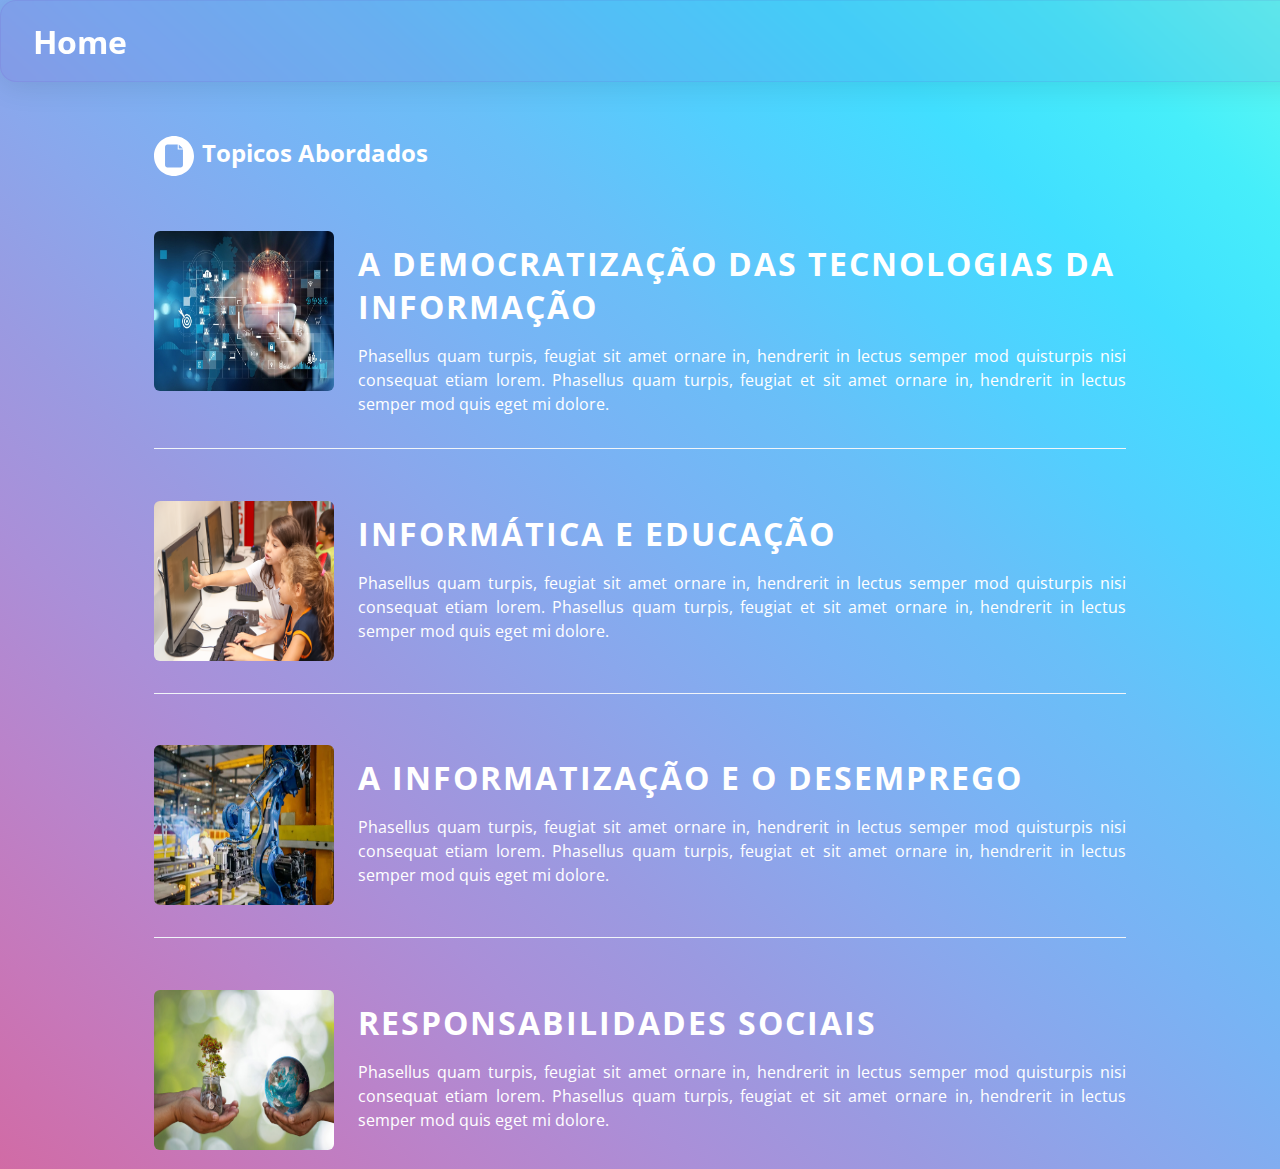
==== index.html @ e9a64ca0 "Trabalho de CS" ====
<!DOCTYPE HTML>
<html lang="pt-BR">

<head>
	<title>Aspectos de inclusão digital</title>
	<meta charset="utf-8" />
	<meta name="viewport" content="width=device-width, initial-scale=1, user-scalable=no" />
	<link rel="stylesheet" href="assets/css/index.css" />
	<link rel="stylesheet" href="assets/css/fontawesome-all.min.css" />
</head>

<body class="homepage is-preload">

	<header>
		<a href="./index.html">
			<h1>Home</h1>
		</a>
	</header>

	<main>
		<section class="contain">
			<div class="sub-title">
				<h2>
					<span class="icon">
						<?xml version="1.0" encoding="iso-8859-1"?>
						<!-- Generator: Adobe Illustrator 19.0.0, SVG Export Plug-In . SVG Version: 6.00 Build 0)  -->
						<svg version="1.1" xmlns="http://www.w3.org/2000/svg" xmlns:xlink="http://www.w3.org/1999/xlink"
							x="0px" y="0px" viewBox="0 0 299.998 299.998"
							style="enable-background:new 0 0 299.998 299.998;" fill="#fff" xml:space="preserve">
							<g>
								<g>
									<path d="M149.995,0.001C67.156,0.001,0,67.16,0,149.999s67.156,149.997,149.995,149.997s150.003-67.161,150.003-149.997
									C299.997,67.157,232.834,0.001,149.995,0.001z M217.205,217.204c0,10.066-8.159,18.225-18.223,18.225h-97.967
									c-10.068,0-18.225-8.159-18.225-18.225V82.79c0-10.066,8.159-18.225,18.225-18.225h76.892v36.45h39.298V217.204z M185.688,93.232
									V64.563l31.517,28.669H185.688z" />
								</g>
							</g>
						</svg>
					</span>
					Topicos Abordados
				</h2>
			</div>

			<!-- list topics -->
			<div class="articles">

				<article class="box excerpt">
					<a href="./democratizacao.html" class="imagem left">
						<img src="./assets/images/democratizacao.png" alt="">
						<div class="content">
							<h1>A democratização das tecnologias da informação</h1>
							<p>Phasellus quam turpis, feugiat sit amet ornare in, hendrerit in lectus semper mod
								quisturpis
								nisi consequat etiam lorem. Phasellus quam turpis, feugiat et sit amet ornare in,
								hendrerit
								in lectus semper mod quis eget mi dolore.</p>
						</div>
					</a>
				</article>

				<article class="box excerpt">
					<a href="./informatica.html" class="imagem left">
						<img src="./assets/images/informatica.png" alt="">
						<div class="content">
							<h1>Informática e Educação</h1>
							<p>Phasellus quam turpis, feugiat sit amet ornare in, hendrerit in lectus semper mod
								quisturpis
								nisi consequat etiam lorem. Phasellus quam turpis, feugiat et sit amet ornare in,
								hendrerit
								in lectus semper mod quis eget mi dolore.</p>
						</div>
					</a>
				</article>

				<article class="box excerpt">
					<a href="./informatizacao.html" class="imagem left">
						<img src="./assets/images/informatizacao.png" alt="">
						<div class="content">
							<h1>A informatização e o desemprego</h1>
							<p>Phasellus quam turpis, feugiat sit amet ornare in, hendrerit in lectus semper mod
								quisturpis
								nisi consequat etiam lorem. Phasellus quam turpis, feugiat et sit amet ornare in,
								hendrerit
								in lectus semper mod quis eget mi dolore.</p>
						</div>
					</a>
				</article>

				<article class="box excerpt">
					<a href="./responsabilidade.html" class="imagem left">
						<img src="./assets/images/responsabilidades.png" alt="">
						<div class="content">
							<h1>Responsabilidades Sociais</h1>
							<p>Phasellus quam turpis, feugiat sit amet ornare in, hendrerit in lectus semper mod
								quisturpis
								nisi consequat etiam lorem. Phasellus quam turpis, feugiat et sit amet ornare in,
								hendrerit
								in lectus semper mod quis eget mi dolore.</p>
						</div>
					</a>
				</article>

			</div>
		</section>
	</main>

	<footer>
	</footer>

</body>

</html>
---- assets/css/index.css ----
@import url("https://fonts.googleapis.com/css?family=Open+Sans:400,400italic,700,800");
@import url("fontawesome-all.min.css");

/*Variáveis*/
:root {
	--gray-light: #f1f5f9;
	--text-color: white;
}

* {
	margin: 0;
	padding: 0;
	box-sizing: content-box;
}

html,
body {
	font-size: 1rem;
	color: var(--text-color);
	font-family: 'Open Sans', sans-serif;
}

body {
	background-image: linear-gradient(to right top, #d16ba5, #c777b9, #ba83ca, #aa8fd8, #9a9ae1, #8aa7ec, #79b3f4, #69bff8, #52cffe, #41dfff, #46eefa, #5ffbf1);
	position: relative;
}

header a {
	text-decoration: none;
	color: var(--text-color);
}

/*Header*/
header {
	/* From https://css.glass */
	background: rgba(104, 18, 163, 0.09);
	border-radius: 16px;
	box-shadow: 0 4px 30px rgba(0, 0, 0, 0.1);
	backdrop-filter: blur(5px);
	-webkit-backdrop-filter: blur(5px);
	border: 1px solid rgba(104, 18, 163, 0.07);

	height: 5rem;
	width: 100%;
	position: fixed;
	top: 0;
	left: 0;
	z-index: 10;

	display: flex;
	align-items: center;

	padding-left: 2rem;
	padding-right: 2rem;

}

/*Main*/
main {
	padding-top: 5.5rem;
	padding-left: 2rem;
	padding-right: 2rem;
}

.contain {
	margin-top: 3rem;
}

.sub-title {
	margin: auto;
	width: 80%;
	margin-bottom: 3rem;
}

.sub-title h2 {
	display: flex;
	align-items: start;
	justify-content: center;
	width: fit-content;
}

.sub-title .icon {
	margin-right: 0.5rem;
}

.icon svg {
	width: 2.5rem;
	height: 2.5rem;
}

.articles {
	margin-top: 3rem;
	width: 80%;
	margin: auto;
}

.box.excerpt {
	position: relative;
	overflow: hidden;
	margin-bottom: 2%;
}

.articles .box.excerpt img {
	width: 180px;
	height: 160px;
	border-radius: 6px;
}

.articles .box.excerpt {
	display: flex;
	text-decoration: none;
	color: var(--text-color);
}

.articles .box.excerpt a {
	text-decoration: none;
	display: flex;
	color: var(--text-color)
}

.articles .box.excerpt .content {
	margin-left: 1.5rem;
}

.articles .box.excerpt .content h1 {
	margin-top: 0.7rem;
	text-transform: uppercase;
	letter-spacing: 2px;
}

.articles .box.excerpt .content p {
	margin-top: 1.0rem;
	text-align: justify;
	line-height: 1.5rem;
}


.articles .box.excerpt:not(:last-child) {
	padding-bottom: 2rem;
	border-bottom: 1px solid var(--gray-light);
}

.articles .box.excerpt:not(:first-child) {
	padding-top: 2rem;
}
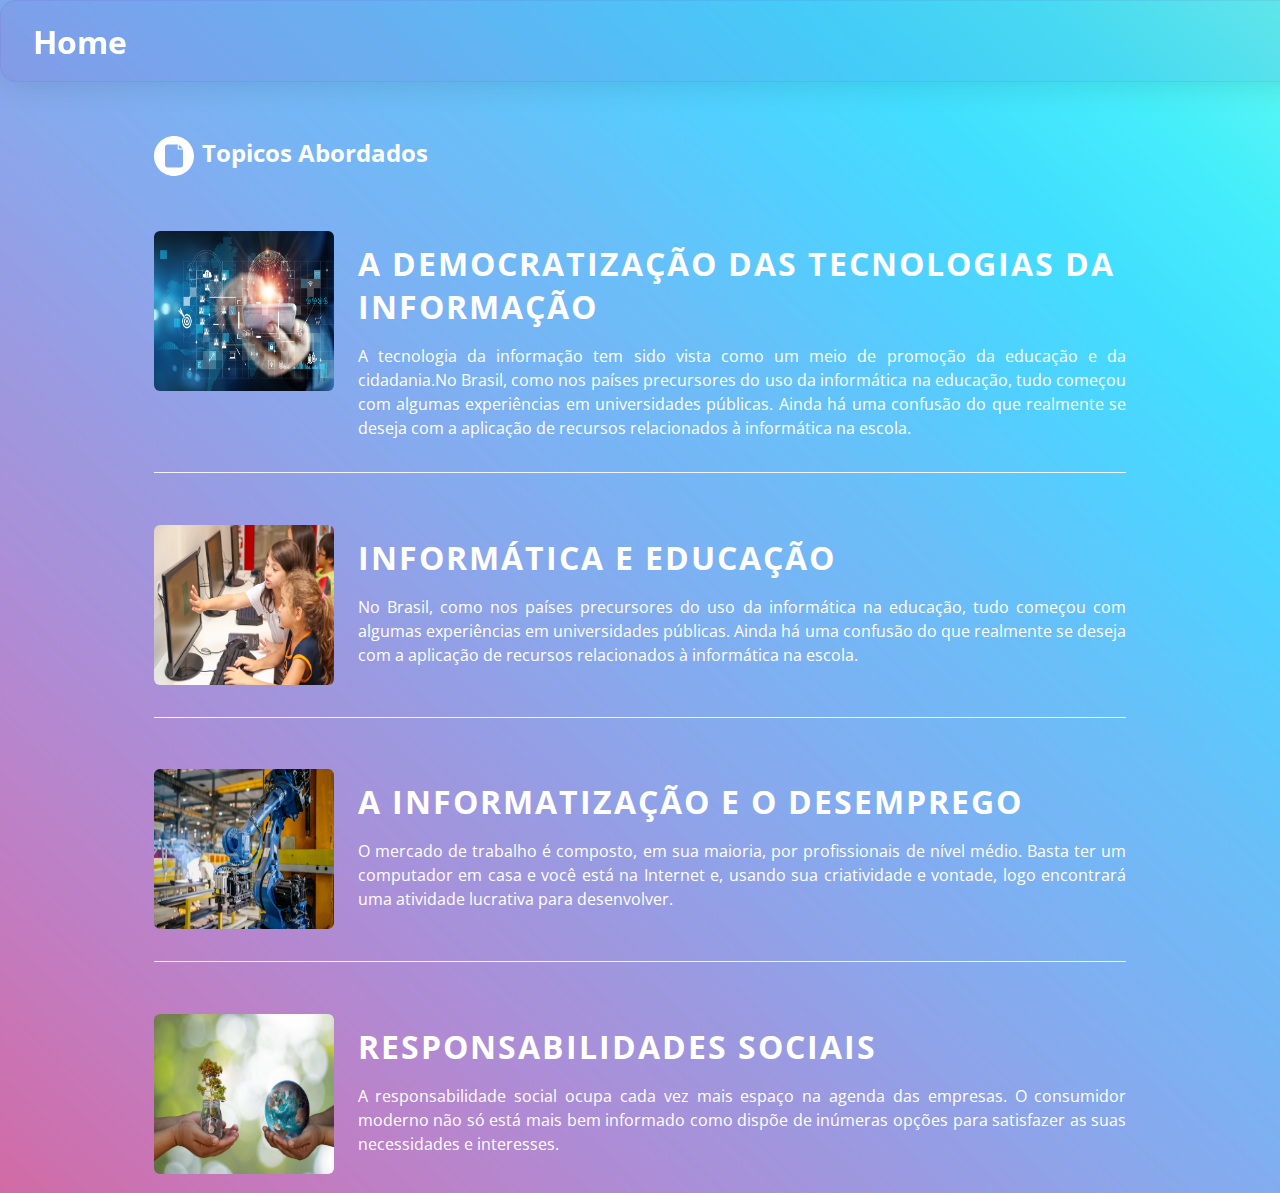
==== commit 4515f560: "Trabalho de CS com todos os tópicos" ====
--- a/index.html
+++ b/index.html
@@ -49,11 +49,12 @@
 						<img src="./assets/images/democratizacao.png" alt="">
 						<div class="content">
 							<h1>A democratização das tecnologias da informação</h1>
-							<p>Phasellus quam turpis, feugiat sit amet ornare in, hendrerit in lectus semper mod
-								quisturpis
-								nisi consequat etiam lorem. Phasellus quam turpis, feugiat et sit amet ornare in,
-								hendrerit
-								in lectus semper mod quis eget mi dolore.</p>
+							<p>
+								A tecnologia da informação tem sido vista como um meio de promoção da educação e da
+								cidadania.No Brasil, como nos países precursores do uso da informática na educação, tudo
+								começou com algumas experiências em universidades públicas. Ainda há uma confusão do que
+								realmente se deseja com a aplicação de recursos relacionados à informática na escola.
+							</p>
 						</div>
 					</a>
 				</article>
@@ -63,11 +64,11 @@
 						<img src="./assets/images/informatica.png" alt="">
 						<div class="content">
 							<h1>Informática e Educação</h1>
-							<p>Phasellus quam turpis, feugiat sit amet ornare in, hendrerit in lectus semper mod
-								quisturpis
-								nisi consequat etiam lorem. Phasellus quam turpis, feugiat et sit amet ornare in,
-								hendrerit
-								in lectus semper mod quis eget mi dolore.</p>
+							<p>
+								No Brasil, como nos países precursores do uso da informática na educação, tudo começou
+								com algumas experiências em universidades públicas. Ainda há uma confusão do que
+								realmente se deseja com a aplicação de recursos relacionados à informática na escola.
+							</p>
 						</div>
 					</a>
 				</article>
@@ -77,11 +78,11 @@
 						<img src="./assets/images/informatizacao.png" alt="">
 						<div class="content">
 							<h1>A informatização e o desemprego</h1>
-							<p>Phasellus quam turpis, feugiat sit amet ornare in, hendrerit in lectus semper mod
-								quisturpis
-								nisi consequat etiam lorem. Phasellus quam turpis, feugiat et sit amet ornare in,
-								hendrerit
-								in lectus semper mod quis eget mi dolore.</p>
+							<p>
+								O mercado de trabalho é composto, em sua maioria, por profissionais de nível médio.
+								Basta ter um computador em casa e você está na Internet e, usando sua criatividade e
+								vontade, logo encontrará uma atividade lucrativa para desenvolver.
+							</p>
 						</div>
 					</a>
 				</article>
@@ -91,11 +92,11 @@
 						<img src="./assets/images/responsabilidades.png" alt="">
 						<div class="content">
 							<h1>Responsabilidades Sociais</h1>
-							<p>Phasellus quam turpis, feugiat sit amet ornare in, hendrerit in lectus semper mod
-								quisturpis
-								nisi consequat etiam lorem. Phasellus quam turpis, feugiat et sit amet ornare in,
-								hendrerit
-								in lectus semper mod quis eget mi dolore.</p>
+							<p>
+								A responsabilidade social ocupa cada vez mais espaço na agenda das empresas. O
+								consumidor moderno não só está mais bem informado como dispõe de inúmeras opções para
+								satisfazer as suas necessidades e interesses.
+							</p>
 						</div>
 					</a>
 				</article>
